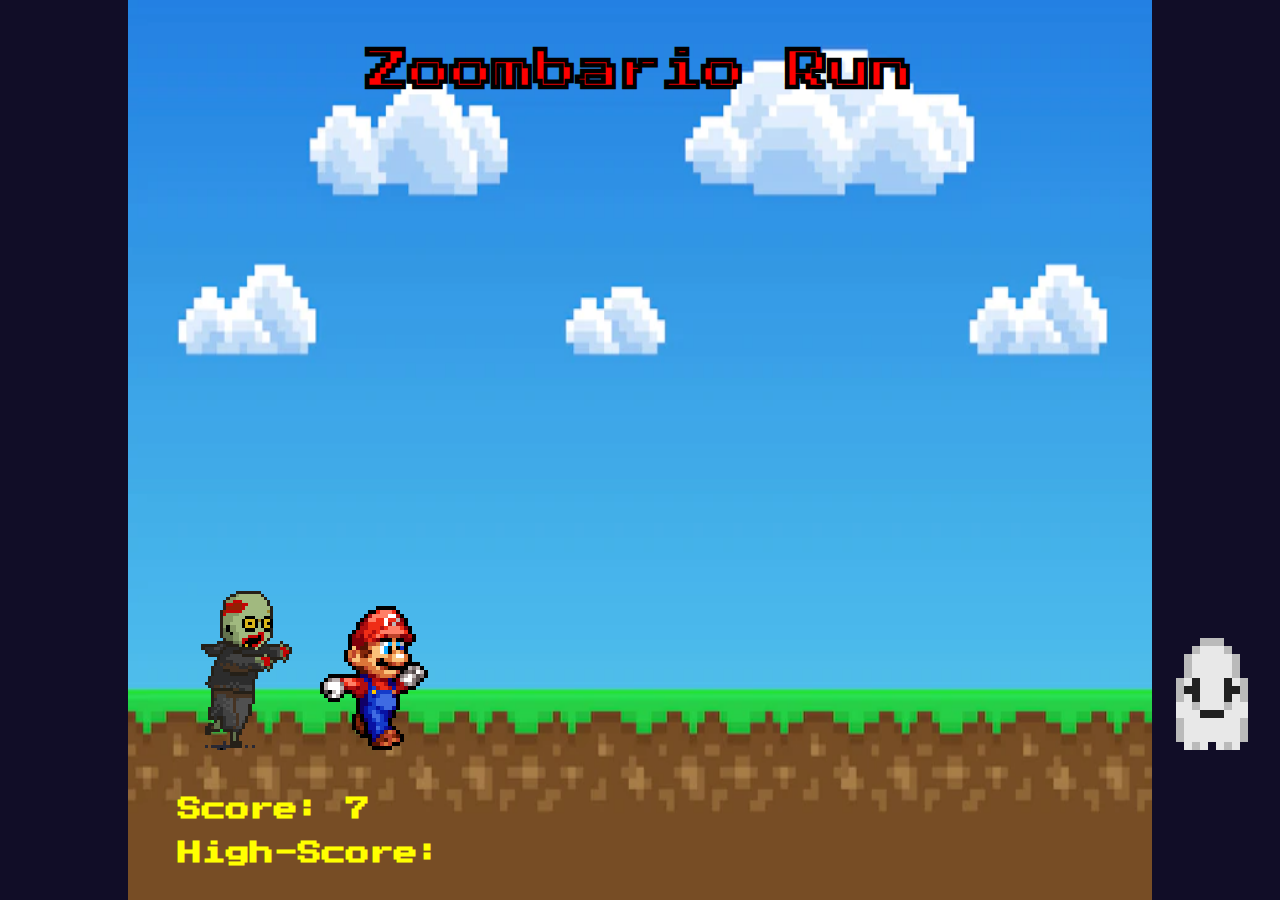
==== Code/index.html @ b00edfc7 "Add files via upload" ====
<!DOCTYPE html>
<html lang="en">
<head>
    <meta charset="UTF-8">
    <meta http-equiv="X-UA-Compatible" content="IE=edge">
    <meta name="viewport" content="width=device-width, initial-scale=1.0">
    <title>Zombario Run</title>

    <link rel="stylesheet" href="style.css">
</head>
<body>
    <div id="game">
        <h1 id="title">Zoombario Run</h1>

        <div id="mario" class="objects">
            <img src="/Assets/mario.gif" alt="">
        </div>

        <div id="zombie" class="objects">
            <img src="/Assets/zombie3.gif" alt="">
        </div>
        
        <div id="obstacle" class="objects">
            <img src="/Assets/obs1.gif" alt="">
        </div>

        <div id="score-box">
            <h2 id="score-display">Score: <span id="score">00</span> </h2>
            <h2 id="high-score-display">High-Score: <span id="high-score">00</span> </h2>
        </div>

        <div id="game-over" class="game-over">
            <div id="final-score-box">
                <h1 id="go">GAME OVER</h1>
                <h2 id="final-score-display">Score: <span id="final-score">00</span> </h2>
                <h2 id="final-high-score-display">High-Score: <span id="final-high-score">00</span> </h2>
            </div>

            <button id="play-again">Play Again</button>
        </div>
    </div>
</body>
<script src="app.js"></script>
</html>
---- Code/style.css ----
@import url('https://fonts.googleapis.com/css2?family=Press+Start+2P&display=swap');

*{
    padding: 0;
    margin: 0;
    box-sizing: border-box;
}

body{
    display: flex;
    min-height: 100vh;
    min-width: 100vw;
    align-items: center;
    justify-content: center;
    background: #110d27;
    font-family: 'Press Start 2P', cursive;
}

#game{
    height: 100vh;
    width: 80vw;
    background: url(/Assets/bg.jpg) no-repeat;
    background-size: 100% 100%;
    background-position: center center;
    padding: 50px;
    color: white;
    overflow: hidden;
}

#title{
    text-align: center;
    font-size: 42px;
    -webkit-text-stroke: 3px black;
    color: red;
}

.objects{
    position: absolute;
    bottom: 150px;
    left: 150px;
}

#mario{
    left: 300px;
}

.jump{
    animation: jump 1s ease-in-out;
}

@keyframes jump {
    0%{
        bottom: 150px;
    }
    50%{
        bottom: 350px;
    }
    100%{
        bottom: 150px;
    }
}

#obstacle{
    /* left: 20vw; */
    left: 90vw;
    animation: obstacle-move 2s infinite linear;
}

@keyframes obstacle-move {
    0%{
        left: 80vw;
    }
    50%{
        left: 50vw;
    }
    100%{
        left: 10vw;
    }
}

.killed{
    animation: killed .5s linear;
}

@keyframes killed {
    0%{
        left: 150px;
    }
    100%{
        left: 250px;
    }
}

#score-box{
    position: absolute;
    bottom: 35px;
    color: yellow;
}

#score-display{
    margin-bottom: 20px;
}

.game-over{
    display: none;
    align-items: center;
    justify-content: center;
    flex-direction: column;
    background-color: rgba(0, 0, 0, 0.63);
    position: absolute;
    top: 0;
    right: 0;
    left: 0;
    bottom: 0;
    transition: 2s ease;
    animation: go-animate 2s linear;
}

.active{
    display: flex;
}

@keyframes go-animate {
    0%{
        bottom: -100vh;
        top:100vh;
        opacity: 1;
        background-color: black;
    }
    100%{
        bottom: 0;
        background-color: rgba(0, 0, 0, 0.63);
    }
}

#go{
    margin-bottom: 40px;
    font-size: 42px;
    -webkit-text-stroke: 3px black;
    color: red;
}

#final-score-display{
    margin: 15px 0;
    color: yellow;
}

#final-high-score-display{
    font-size: 16px;
    color: rgb(124, 124, 124);
}

#play-again{
    margin-top: 35px;
    padding: 15px;
    border: black 3px solid;
    background-color: yellow;
    font-size: 16px;
    font-family: 'Press Start 2P', cursive;
    cursor: pointer;
    transition: .2s ease;
}

#play-again:hover{
    background-color: rgb(206, 31, 0);
    color:white;
}
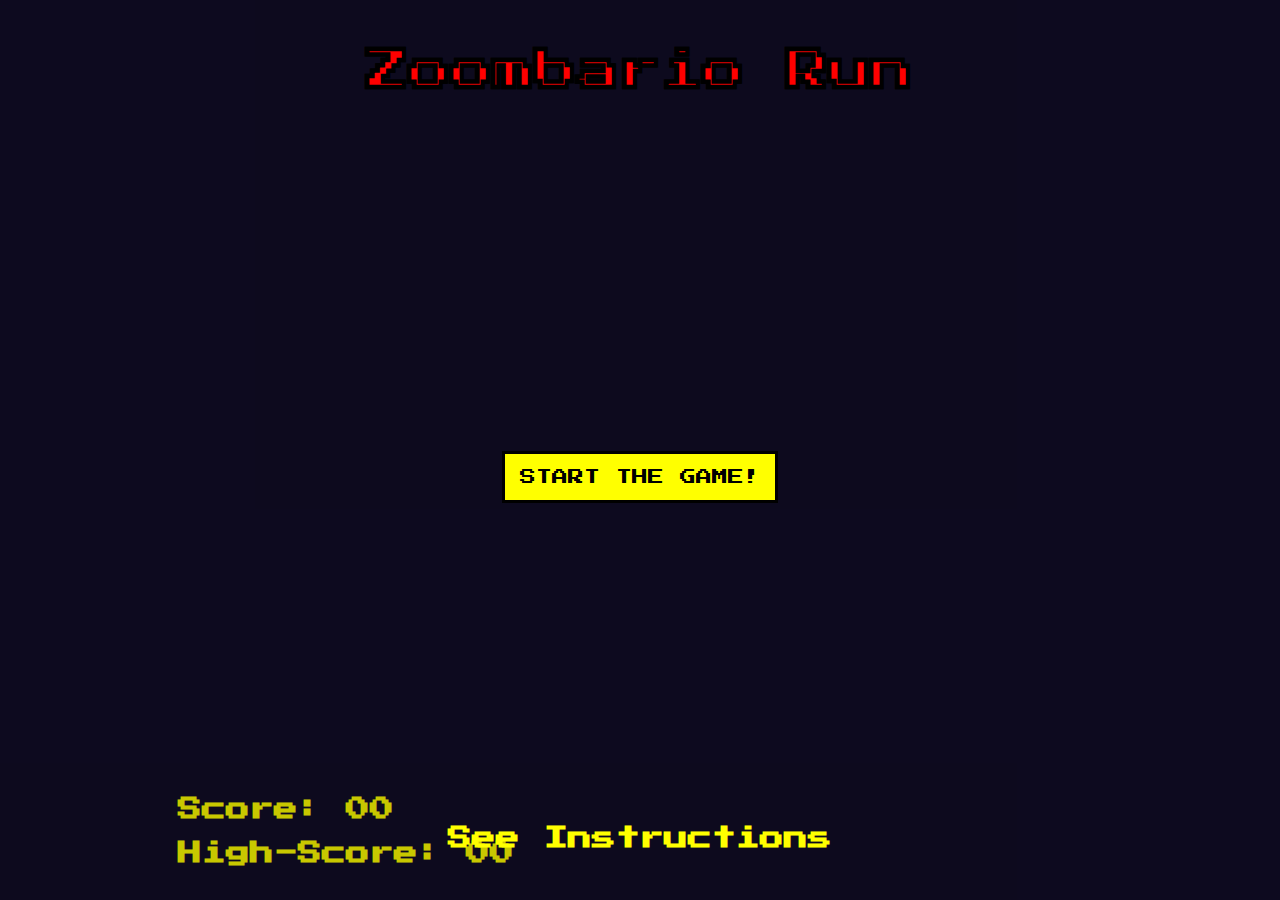
==== commit a5600e5b: "Add files via upload" ====
--- a/Code/index.html
+++ b/Code/index.html
@@ -7,37 +7,69 @@
     <title>Zombario Run</title>
 
     <link rel="stylesheet" href="style.css">
+
+    <link rel="stylesheet" media="screen and (max-device-width: 1024px)" href="mobile-style.css" />
 </head>
 <body>
+
+    <div id="home" class="overlay">
+        <h1 class="title">Zoombario Run</h1>
+        <button id="open-login" class="btn">START THE GAME!</button>
+        <h2 id="seeInstructions" class="yellow-text">See Instructions</h2>
+
+        <div id="overlay-container" class="overlay">
+            <div id="close">X</div>
+            <div id="overlay-content">
+                <div id="instructions">
+                    <h2 class="yellow-text">Instructions</h2>
+                    <ul id="instruction-list">
+                        <li>You have to pass through the obstacles, as many as possible.</li>
+                        <li>Hit SPACE [_] to Jump Up.</li>
+                        <li>If you either jump on the obstacle or collide with it, the game is over.</li>
+                        <li>The speed will increase along the score.</li>
+                    </ul>
+                </div>
+                <div id="login">
+                    <input id="name" type="text" placeholder="First Name" required class="btn">
+                    <button class="btn" id="start-game">START THE GAME!</button>
+                </div>
+            </div>
+        </div>
+    </div>
+
     <div id="game">
-        <h1 id="title">Zoombario Run</h1>
+        <h1 id="title"  class="title">Zoombario Run</h1>
 
         <div id="mario" class="objects">
-            <img src="/Assets/mario.gif" alt="">
+            <img src="../Assets/mario.gif" alt="">
         </div>
 
         <div id="zombie" class="objects">
-            <img src="/Assets/zombie3.gif" alt="">
+            <img src="../Assets/zombie3.gif" alt="">
         </div>
         
         <div id="obstacle" class="objects">
-            <img src="/Assets/obs1.gif" alt="">
+            <img src="../Assets/obs1.gif" alt="">
         </div>
 
         <div id="score-box">
-            <h2 id="score-display">Score: <span id="score">00</span> </h2>
-            <h2 id="high-score-display">High-Score: <span id="high-score">00</span> </h2>
+            <h2 id="score-display" class="yellow-text">Score: <span id="score">00</span> </h2>
+            <h2 id="high-score-display" class="yellow-text">High-Score: <span id="high-score">00</span> </h2>
         </div>
 
-        <div id="game-over" class="game-over">
+        <div id="game-over" class="game-over overlay">
             <div id="final-score-box">
-                <h1 id="go">GAME OVER</h1>
-                <h2 id="final-score-display">Score: <span id="final-score">00</span> </h2>
-                <h2 id="final-high-score-display">High-Score: <span id="final-high-score">00</span> </h2>
+                <h1 id="game-over-text">GAME OVER</h1>
+                <h2 id="final-score-display" class="yellow-text">Score: <span id="final-score">00</span> </h2>
+                <h2 id="final-high-score-display" class="yellow-text">High-Score: <span id="final-high-score">00</span> </h2>
             </div>
 
-            <button id="play-again">Play Again</button>
+            <button id="play-again" class="btn">Play Again</button>
         </div>
+    </div>
+
+    <div id="rotate-meme">
+        <img src="..../Assets/rotate_phone_1.gif" alt="">
     </div>
 </body>
 <script src="app.js"></script>
--- a/Code/style.css
+++ b/Code/style.css
@@ -16,10 +16,147 @@
     font-family: 'Press Start 2P', cursive;
 }
 
+#home{
+    display: flex;
+    justify-content: space-between;
+    padding: 50px;
+    z-index: 2;
+    background:rgba(0, 0, 0, 0.214);
+    animation: none;
+}
+
+#seeInstructions{
+    cursor: pointer;
+}
+
+#overlay-container{
+    display: none;
+    color: white;
+    background:transparent !important;
+}
+
+#close{
+    position: relative;
+    top: 50px;
+    left: 32.7vw;
+    border-radius: 100px;
+    padding: 10px;
+    cursor: pointer;
+    background-color: red;
+}
+
+#overlay-content{
+    display: flex;
+    align-items: center;
+    justify-content: center;
+    padding: 50px;
+    height: 70vh;
+    width: 70vw;
+    color: white;
+    background-color: rgba(0, 0, 0, 0.674);
+    border-radius: 30px;
+    animation: overlays-animation 2s linear;
+}
+
+#instructions{
+    display: none;
+    align-items: center;
+    justify-content: center;
+    grid-template-rows: 1.5fr 10fr;
+    height: 100%;
+}
+
+#instructions h2 {
+    text-align: center;
+    font-size: 32px;
+}
+
+#instruction-list{
+    font-size: 18px;
+    line-height: 25px;
+}
+
+#instruction-list li{
+    padding: 10px 0;
+}
+
+#login{
+    display: none;
+    flex-direction: column;
+    align-items: center;
+    justify-content: center;
+}
+
+#name{
+    position: relative;
+    padding: 30px;
+    outline: none;
+}
+
+.shakeName{
+    animation: .5s shakeName ease;
+}
+
+#name:hover{
+    color: black;
+    background-color: yellow;
+}
+
+@keyframes shakeName {
+    0%{
+        left: 0px;
+    }
+    20%{
+        left:10px;
+    }
+    25%{
+        left:-10px;
+    }
+    50%{
+        left:10px;
+    }
+    60%{
+        left:-10px;
+    }
+    80%{
+        left:10px;
+    }
+    100%{
+        left:0px;
+    }
+}
+
+#start-game{
+    color: white;
+    background-color: red;
+}
+
+#start-game:hover{
+    color: black;
+    background-color: yellow;
+}
+
+@keyframes overlays-animation {
+    0%{
+        bottom: -100vh;
+        top:100vh;
+        opacity: 1;
+        background-color: black;
+    }
+    100%{
+        bottom: 0;
+        background-color: rgba(0, 0, 0, 0.674);
+    }
+}
+
+.yellow-text{
+    color: yellow;
+}
+
 #game{
     height: 100vh;
     width: 80vw;
-    background: url(/Assets/bg.jpg) no-repeat;
+    background: url(../Assets/bg.jpg) no-repeat;
     background-size: 100% 100%;
     background-position: center center;
     padding: 50px;
@@ -27,7 +164,7 @@
     overflow: hidden;
 }
 
-#title{
+.title{
     text-align: center;
     font-size: 42px;
     -webkit-text-stroke: 3px black;
@@ -36,12 +173,12 @@
 
 .objects{
     position: absolute;
-    bottom: 150px;
-    left: 150px;
+    bottom: 22vh;
+    left: 10vw;
 }
 
 #mario{
-    left: 300px;
+    left: 22vw;
 }
 
 .jump{
@@ -50,20 +187,19 @@
 
 @keyframes jump {
     0%{
-        bottom: 150px;
+        bottom: 22vh;
     }
     50%{
-        bottom: 350px;
-    }
-    100%{
-        bottom: 150px;
+        bottom: 42vh;
+    }
+    100%{
+        bottom: 22vh;
     }
 }
 
 #obstacle{
-    /* left: 20vw; */
-    left: 90vw;
-    animation: obstacle-move 2s infinite linear;
+    /* animation: obstacle-move 2s infinite linear; */
+    left: 80vw;
 }
 
 @keyframes obstacle-move {
@@ -80,28 +216,28 @@
 
 .killed{
     animation: killed .5s linear;
+    left:20vw;
 }
 
 @keyframes killed {
     0%{
-        left: 150px;
-    }
-    100%{
-        left: 250px;
+        left: 10vw;
+    }
+    100%{
+        left: 20vw;
     }
 }
 
 #score-box{
     position: absolute;
     bottom: 35px;
-    color: yellow;
 }
 
 #score-display{
     margin-bottom: 20px;
 }
 
-.game-over{
+.overlay{
     display: none;
     align-items: center;
     justify-content: center;
@@ -113,14 +249,18 @@
     left: 0;
     bottom: 0;
     transition: 2s ease;
-    animation: go-animate 2s linear;
+    animation: overlays-animation 2s linear;
+}
+
+#game-over{
+    animation: game-over-animation 2s linear;
 }
 
 .active{
     display: flex;
 }
 
-@keyframes go-animate {
+@keyframes game-over-animation {
     0%{
         bottom: -100vh;
         top:100vh;
@@ -133,7 +273,7 @@
     }
 }
 
-#go{
+#game-over-text{
     margin-bottom: 40px;
     font-size: 42px;
     -webkit-text-stroke: 3px black;
@@ -142,7 +282,6 @@
 
 #final-score-display{
     margin: 15px 0;
-    color: yellow;
 }
 
 #final-high-score-display{
@@ -150,7 +289,7 @@
     color: rgb(124, 124, 124);
 }
 
-#play-again{
+.btn{
     margin-top: 35px;
     padding: 15px;
     border: black 3px solid;
@@ -161,7 +300,17 @@
     transition: .2s ease;
 }
 
-#play-again:hover{
+.btn:hover{
     background-color: rgb(206, 31, 0);
     color:white;
+}
+
+#rotate-meme{
+    height: 100vh;
+    width: 100vw;
+    background-color: black;
+    align-items: center;
+    justify-content: center;
+    z-index: 2;
+    display: none;
 }--- a/Code/mobile-style.css
+++ b/Code/mobile-style.css
@@ -0,0 +1,138 @@
+#game{
+    width: 100vw;
+}
+
+.objects{
+    left: 5vw;
+}
+
+@keyframes obstacle-move {
+    0%{
+        left: 100vw;
+    }
+    50%{
+        left: 50vw;
+    }
+    100%{
+        left: -10vw;
+    }
+}
+
+
+@keyframes jump {
+    0%{
+        bottom: 22vh;
+    }
+    50%{
+        bottom: 60vh;
+    }
+    100%{
+        bottom: 22vh;
+    }
+}
+
+@keyframes killed {
+    0%{
+        left: 5vw;
+    }
+    100%{
+        left: 17vw;
+    }
+}
+
+@media screen and (max-width:790px){
+    #close{
+        left: 30vw;
+    }
+    
+    #instructions h2 {
+        font-size: 28px;
+    }
+    
+    #instruction-list{
+        font-size: 16px;
+    }
+    
+    #instruction-list li{
+        /* padding: 10px 0; */
+    }
+    
+    #name{
+        /* padding: 30px; */
+    }
+
+    .objects{
+        left:0vw;
+    }
+}
+
+@media screen and (max-width:670px){
+    #instructions h2 {
+        font-size: 26px;
+    }
+    
+    #instruction-list{
+        font-size: 14px;
+    }
+    
+    #name{
+        padding: 20px;
+    }
+
+    .title{
+        font-size: 32px;
+        -webkit-text-stroke: 2px black;
+    }
+
+    #mario{
+        left: 30vw;
+    }
+
+    #score-box{
+        font-size: 16px;
+    }
+}
+
+@media screen and (max-width:600px){
+    #instructions h2 {
+        font-size: 24px;
+    }
+    
+    #instruction-list{
+        font-size: 12px;
+    }
+    
+    #instruction-list li{
+        padding: 7px 0;
+    }
+
+    .title{
+        font-size: 24px;
+        -webkit-text-stroke: 1px black;
+    }
+
+    #mario{
+        left: 20vw;
+    }
+
+    #score-box{
+        font-size: 10px;
+        bottom: 10px;
+    }
+
+    #score-display{
+        margin-bottom: 5px;
+    }
+    
+    .objects img{
+        height: 100px;
+    }
+    
+    #obstacle img{
+        height: 60px;
+    }
+}
+
+.killed{
+    left: 17vw;
+}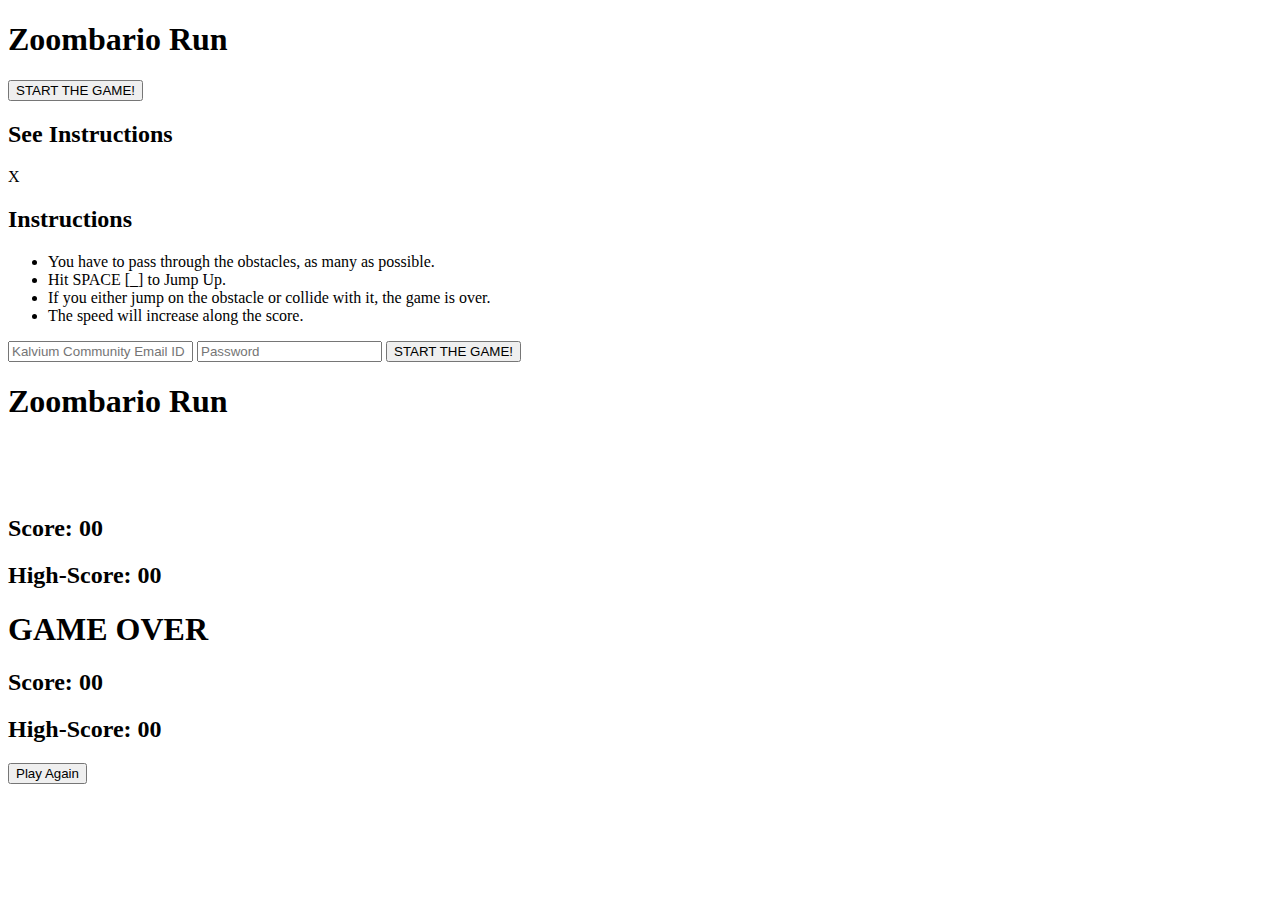
==== commit 6cd86e1d: "-" ====
--- a/Code/index.html
+++ b/Code/index.html
@@ -30,7 +30,8 @@
                     </ul>
                 </div>
                 <div id="login">
-                    <input id="name" type="text" placeholder="First Name" required class="btn">
+                    <input id="email" type="email" placeholder="Kalvium Community Email ID" required class="btn">
+                    <input id="password" type="password" placeholder="Password" required class="btn">
                     <button class="btn" id="start-game">START THE GAME!</button>
                 </div>
             </div>
@@ -42,6 +43,7 @@
 
         <div id="mario" class="objects">
             <img src="../Assets/mario.gif" alt="">
+            <!-- <h4 id="namebox"></h4> -->
         </div>
 
         <div id="zombie" class="objects">
@@ -64,12 +66,14 @@
                 <h2 id="final-high-score-display" class="yellow-text">High-Score: <span id="final-high-score">00</span> </h2>
             </div>
 
+            <div id="phrase"></div>
+
             <button id="play-again" class="btn">Play Again</button>
         </div>
     </div>
 
     <div id="rotate-meme">
-        <img src="..../Assets/rotate_phone_1.gif" alt="">
+        <img src="../Assets/rotate_phone_1.gif" alt="">
     </div>
 </body>
 <script src="app.js"></script>
